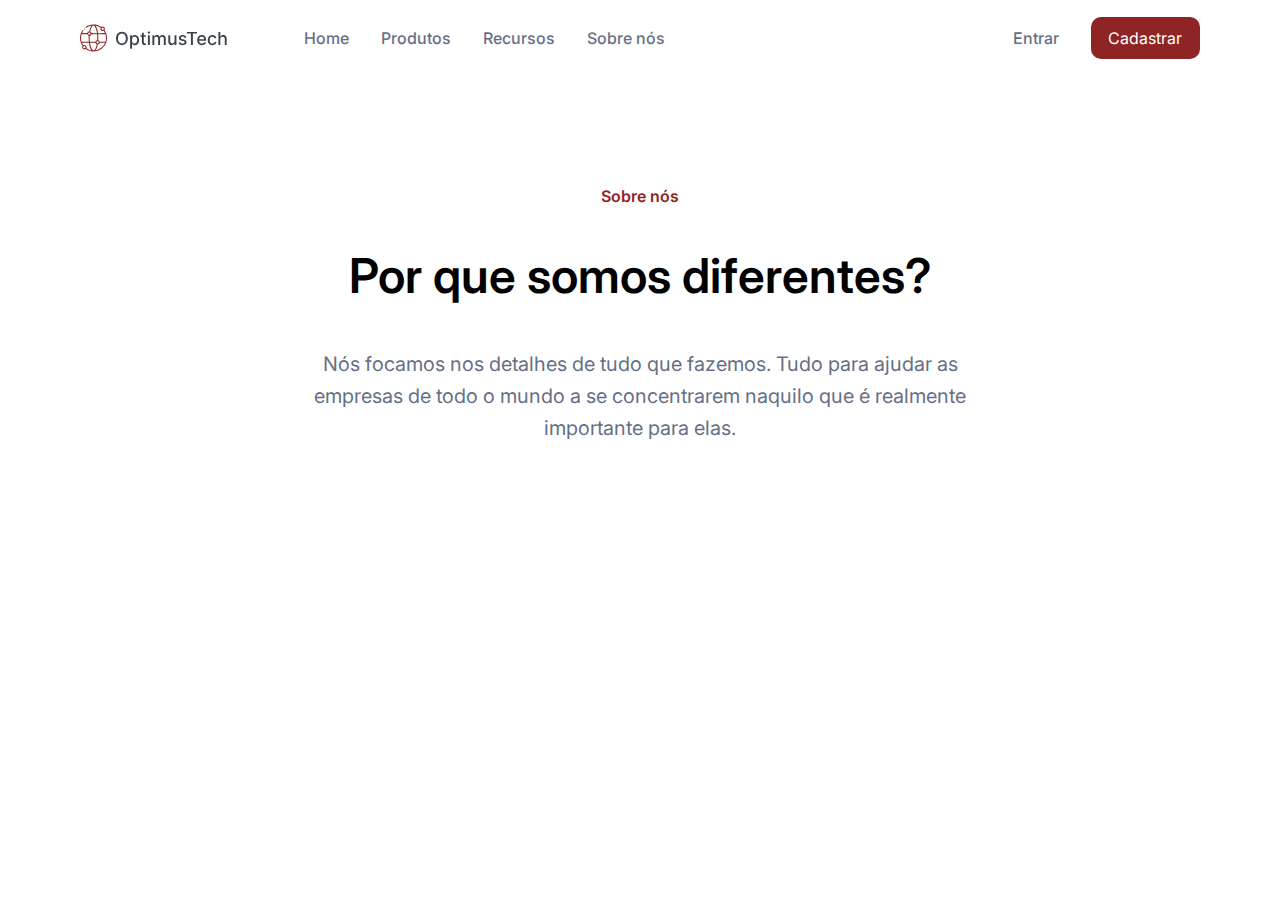
==== optimustech/index.html @ ccddb14b "Add files via upload" ====
<!DOCTYPE html>
<html lang="pt-br">
<head>
    <meta charset="UTF-8">
    <meta http-equiv="X-UA-Compatible" content="IE=edge">
    <meta name="viewport" content="width=device-width, initial-scale=1.0">
    <title>OptimusTech</title>
    <link rel="stylesheet" href="./css/reset.css">
    <link rel="stylesheet" href="./css/style.css">
    <link rel="preconnect" href="https://fonts.googleapis.com">
    <link rel="preconnect" href="https://fonts.gstatic.com" crossorigin>
    <link href="https://fonts.googleapis.com/css2?family=Inter:wght@400;500;600&display=swap" rel="stylesheet">
</head>
<body>
    <header>
        <img src="./img/logo.svg" alt="Logomarca OptimusTech">
        <ul class="nav__bar">
            <li class="nav__bar-item"><a href="#" class="nav__bar-link">Home</a></li>
            <li class="nav__bar-item"><a href="#" class="nav__bar-link">Produtos</a></li>
            <li class="nav__bar-item"><a href="#" class="nav__bar-link">Recursos</a></li>
            <li class="nav__bar-item"><a href="#" class="nav__bar-link">Sobre nós</a></li>
        </ul>
        <ul class="login__cadastro">
            <li><a href="#" class="login">Entrar</a></li>
            <li><a href="#" class="cadastro">Cadastrar</a></li>
        </ul>
    </header>
    <section class="cabecalho">
        <span class="cabecalho__sobre">Sobre nós</span>
        <h1 class="cabecalho__titulo">Por que somos diferentes?</h1>
        <p class="cabecalho__texto">Nós focamos nos detalhes de tudo que fazemos. Tudo para ajudar as empresas de todo o mundo a se concentrarem naquilo que é realmente importante para elas.</p>
    </section>
</body>
</html>
---- optimustech/css/style.css ----
:root { --cinza: #667085; --fonte-principal: 'Inter'; --branco: #FFF; --vermelho: #8E2424; }

body { font-family: var(--fonte-principal); }

/* Navegação */

header { display: grid; grid-template-columns: 20% auto 20%; padding: 1.5em 5em; }

.nav__bar { display: flex; align-items: center; column-gap: 2em; }

.nav__bar-link, .login { text-decoration: none; font-size: 16px; color: var(--cinza); font-weight: 500; }

.login__cadastro { display: flex; justify-content: flex-end; align-items: center; column-gap: 2em; }

.cadastro { text-decoration: none; color: var(--branco); background: var(--vermelho); padding: .7em 1.1em; border-radius: 10px; }

/* Cabeçalho */

.cabecalho { text-align: center; padding: 7em 18em 0; }

.cabecalho__sobre { font-size:16px; font-weight: 600; color: var(--vermelho); }

.cabecalho__titulo { font-size: 48px; font-weight: 600; margin: 1em 0; }

.cabecalho__texto { font-size: 20px; font-weight: 400; color: var(--cinza); line-height: 1.6; }
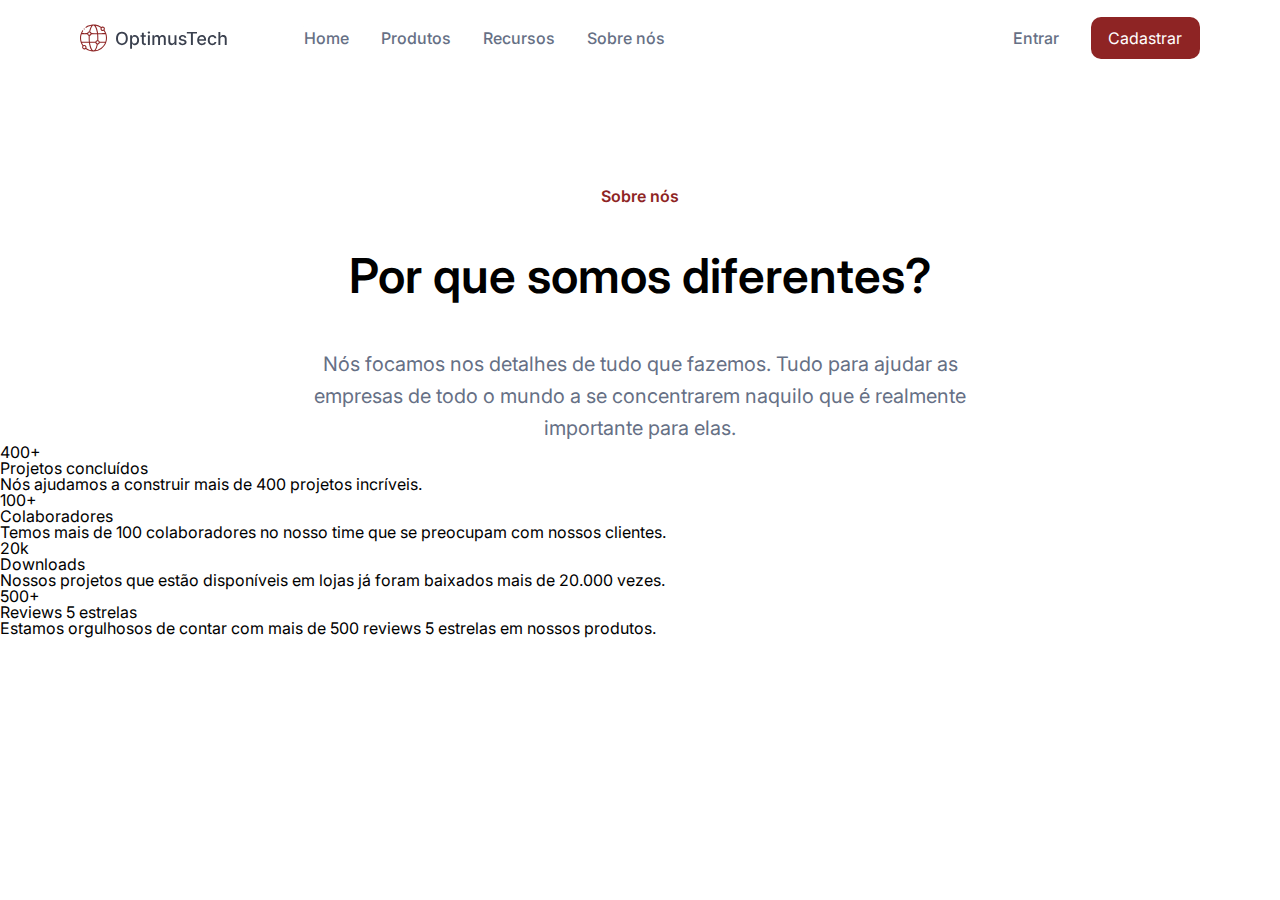
==== commit cfe13854: "Add files via upload" ====
--- a/optimustech/index.html
+++ b/optimustech/index.html
@@ -30,5 +30,27 @@
         <h1 class="cabecalho__titulo">Por que somos diferentes?</h1>
         <p class="cabecalho__texto">Nós focamos nos detalhes de tudo que fazemos. Tudo para ajudar as empresas de todo o mundo a se concentrarem naquilo que é realmente importante para elas.</p>
     </section>
+    <section class="metricas__container">
+        <div class="metricas__container-item">
+            <h2 class="metricas__titulo">400+</h2>
+            <h3 class="metricas__subtitulo">Projetos concluídos</h3>
+            <p class="metricas__texto">Nós ajudamos a construir mais de 400 projetos incríveis.</p>
+        </div>
+        <div class="metricas__container-item">
+            <h2 class="metricas__titulo">100+</h2>
+            <h3 class="metricas__subtitulo">Colaboradores</h3>
+            <p class="metricas__texto">Temos mais de 100 colaboradores no nosso time que se preocupam com nossos clientes.</p>
+        </div>
+        <div class="metricas__container-item">
+            <h2 class="metricas__titulo">20k</h2>
+            <h3 class="metricas__subtitulo">Downloads</h3>
+            <p class="metricas__texto">Nossos projetos que estão disponíveis em lojas já foram baixados mais de 20.000 vezes.</p>
+        </div>
+        <div class="metricas__container-item">
+            <h2 class="metricas__titulo">500+</h2>
+            <h3 class="metricas__subtitulo">Reviews 5 estrelas</h3>
+            <p class="metricas__texto">Estamos orgulhosos de contar com mais de 500 reviews 5 estrelas em nossos produtos.</p>
+        </div>
+    </section>
 </body>
 </html>